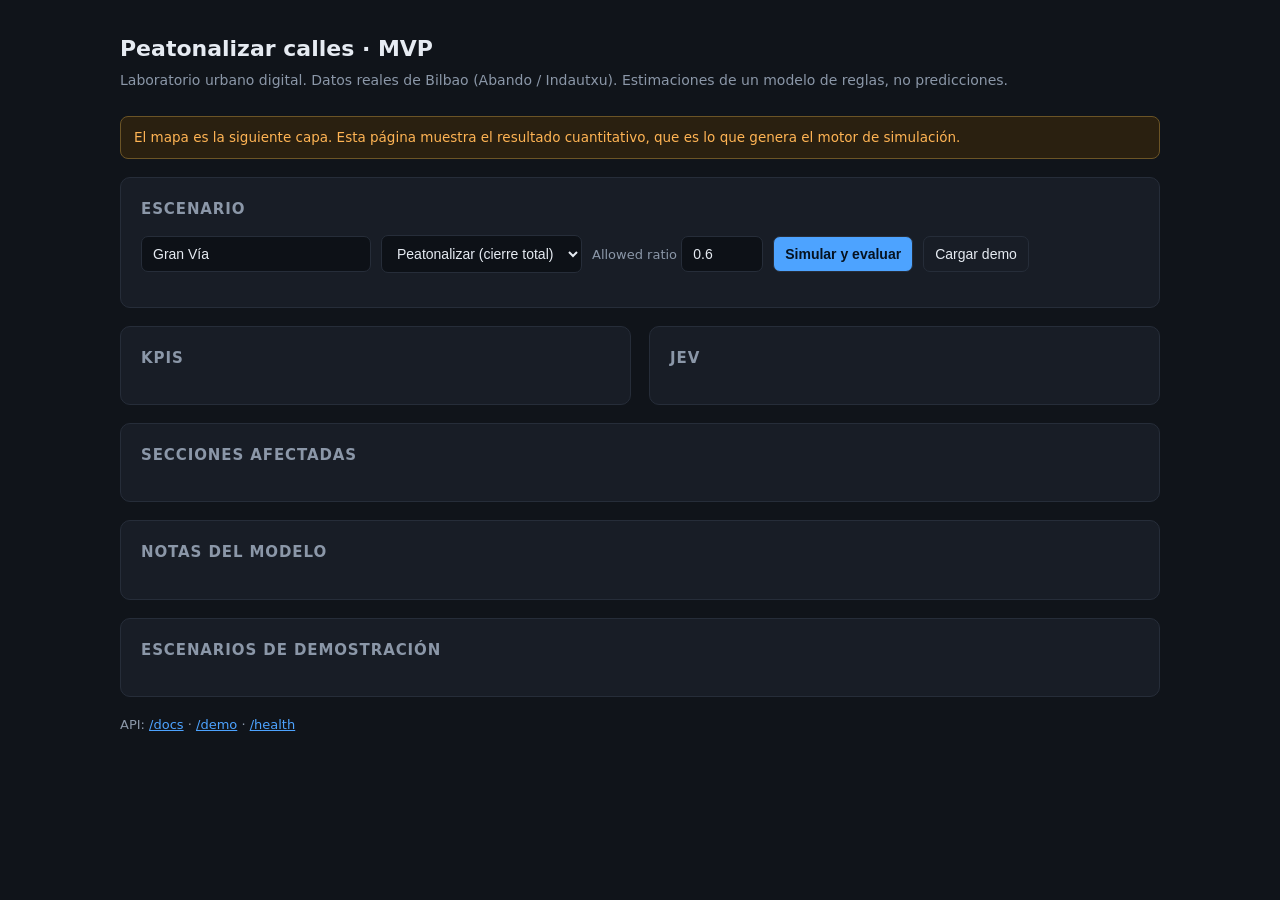
==== app/static/index.html @ d9772e4e "Anade pagina de demostracion en la raiz del servidor GET / daba 404 al abrir el navegador, que era e" ====
<!DOCTYPE html>
<html lang="es">
<head>
<meta charset="utf-8">
<meta name="viewport" content="width=device-width, initial-scale=1">
<title>MVP Peatonalizar calles · Bilbao</title>
<link rel="icon" href="/favicon.svg" type="image/svg+xml">
<style>
  :root {
    --bg: #10141a; --card: #181d26; --line: #262d39;
    --txt: #e6ebf2; --dim: #8b97a8; --accent: #4da3ff;
    --pos: #3ecf8e; --neg: #ff6b6b; --warn: #ffb454;
  }
  * { box-sizing: border-box; }
  body { margin: 0; padding: 32px 20px; background: var(--bg); color: var(--txt);
         font: 15px/1.55 system-ui, -apple-system, "Segoe UI", sans-serif; }
  .wrap { max-width: 1040px; margin: 0 auto; }
  h1 { font-size: 22px; margin: 0 0 4px; }
  .sub { color: var(--dim); font-size: 14px; margin-bottom: 24px; }
  .card { background: var(--card); border: 1px solid var(--line); border-radius: 10px;
          padding: 20px; margin-bottom: 18px; }
  h2 { font-size: 15px; margin: 0 0 14px; text-transform: uppercase;
       letter-spacing: .06em; color: var(--dim); font-weight: 600; }
  .row { display: flex; flex-wrap: wrap; gap: 10px; align-items: center; margin-bottom: 14px; }
  input, select, button { background: #0d1117; color: var(--txt); border: 1px solid var(--line);
    border-radius: 7px; padding: 9px 11px; font-size: 14px; }
  input { min-width: 230px; }
  button { background: var(--accent); color: #06121f; font-weight: 600; cursor: pointer; }
  button:hover { filter: brightness(1.1); }
  button.ghost { background: transparent; color: var(--txt); font-weight: 500; }
  .kpis { display: grid; grid-template-columns: repeat(auto-fit, minmax(148px, 1fr)); gap: 10px; }
  .kpi { background: #0d1117; border: 1px solid var(--line); border-radius: 8px; padding: 12px; }
  .kpi .k { font-size: 11.5px; color: var(--dim); text-transform: uppercase; letter-spacing: .04em; }
  .kpi .v { font-size: 21px; font-weight: 650; margin-top: 3px; }
  .pos { color: var(--pos); } .neg { color: var(--neg); } .zero { color: var(--dim); }
  .tags { display: flex; flex-wrap: wrap; gap: 8px; margin-top: 6px; }
  .tag { font-size: 12.5px; padding: 5px 11px; border-radius: 999px;
         border: 1px solid var(--line); background: #0d1117; }
  .tag.LOW, .tag.POSITIVE, .tag.FAVORABLE { color: var(--pos); border-color: #1e5c43; }
  .tag.HIGH, .tag.NEGATIVE, .tag.REVIEW_REQUIRED { color: var(--neg); border-color: #6b2626; }
  .tag.ACCEPTABLE { color: var(--warn); border-color: #6b5426; }
  ul { margin: 8px 0 0; padding-left: 20px; color: var(--warn); font-size: 13.5px; }
  li { margin-bottom: 3px; }
  table { width: 100%; border-collapse: collapse; font-size: 13.5px; }
  th, td { text-align: left; padding: 7px 9px; border-bottom: 1px solid var(--line); }
  th { color: var(--dim); font-weight: 500; font-size: 12px; text-transform: uppercase; }
  td.num, th.num { text-align: right; font-variant-numeric: tabular-nums; }
  .note { color: var(--dim); font-size: 13px; margin-top: 12px; }
  .warnbar { background: #2a2010; border: 1px solid #6b5426; color: var(--warn);
             padding: 10px 13px; border-radius: 8px; font-size: 13.5px; margin-bottom: 18px; }
  .split { display: grid; grid-template-columns: 1fr 1fr; gap: 18px; }
  @media (max-width: 780px) { .split { grid-template-columns: 1fr; } }
</style>
</head>
<body>
<div class="wrap">
  <h1>Peatonalizar calles · MVP</h1>
  <div class="sub">
    Laboratorio urbano digital. Datos reales de Bilbao (Abando / Indautxu).
    Estimaciones de un modelo de reglas, no predicciones.
  </div>

  <div class="warnbar">
    El mapa es la siguiente capa. Esta página muestra el resultado cuantitativo,
    que es lo que genera el motor de simulación.
  </div>

  <div class="card">
    <h2>Escenario</h2>
    <div class="row">
      <input id="street" placeholder="Calle: Gran Vía, Heros, 328…" value="Gran Vía">
      <select id="action">
        <option value="close">Peatonalizar (cierre total)</option>
        <option value="traffic_restriction">Restricción parcial</option>
      </select>
      <label style="color:var(--dim);font-size:13px">
        Allowed ratio <input id="ratio" type="number" min="0" max="1" step="0.05"
               value="0.6" style="min-width:80px">
      </label>
      <button onclick="run()">Simular y evaluar</button>
      <button class="ghost" onclick="loadDemo()">Cargar demo</button>
    </div>
    <div id="target" class="note"></div>
  </div>

  <div class="split">
    <div class="card"><h2>KPIs</h2><div class="kpis" id="kpis"></div></div>
    <div class="card"><h2>Jev</h2><div id="jev"></div></div>
  </div>

  <div class="card"><h2>Secciones afectadas</h2><div id="impacts"></div></div>
  <div class="card"><h2>Notas del modelo</h2><div id="notes" class="note"></div></div>

  <div class="card"><h2>Escenarios de demostración</h2><div id="demo"></div></div>

  <div class="note">
    API: <a href="/docs" style="color:var(--accent)">/docs</a> ·
    <a href="/demo" style="color:var(--accent)">/demo</a> ·
    <a href="/health" style="color:var(--accent)">/health</a>
  </div>
</div>

<script>
const $ = (id) => document.getElementById(id);
const pct = (v) => (v > 0 ? '+' : '') + Number(v).toFixed(1) + '%';
const cls = (v, goodUp) =>
  Math.abs(v) < 0.05 ? 'zero' : ((v > 0) === goodUp ? 'pos' : 'neg');

async function run() {
  const action = $('action').value;
  const params = action === 'traffic_restriction' ? { allowed_ratio: Number($('ratio').value) } : {};
  const body = { street_id: $('street').value.trim(), action, params };
  $('kpis').innerHTML = $('jev').innerHTML = $('impacts').innerHTML = $('notes').innerHTML =
    '<span class="note">Simulando…</span>';
  try {
    const r = await fetch('/evaluate', {
      method: 'POST', headers: { 'Content-Type': 'application/json' }, body: JSON.stringify(body),
    });
    const d = await r.json();
    if (!r.ok) throw new Error(d.detail || r.statusText);
    render(d.simulation, d.jev);
  } catch (e) {
    $('kpis').innerHTML = `<span class="neg">${e.message}</span>`;
  }
}

function render(sim, jev) {
  const t = sim.scenario;
  $('target').textContent =
    `Escenario "${t.action}" sobre ${t.street_id}` +
    (t.start ? ` · ${t.start}–${t.end}` : '') +
    (Object.keys(t.params || {}).length ? ` · ${JSON.stringify(t.params)}` : '');

  const k = sim.kpis;
  const rows = [
    ['tráfico', k.traffic_change, false],
    ['emisiones', k.emissions_change, false],
    ['t. desplazamiento', k.travel_time_change, false],
    ['peatones', k.pedestrian_change, true],
    ['comercio (potencial)', k.commercial_activity_change, true],
    ['accesibilidad', k.accessibility_change, true],
  ];
  $('kpis').innerHTML = rows.map(([label, v, goodUp]) =>
    `<div class="kpi"><div class="k">${label}</div>
     <div class="v ${cls(v, goodUp)}">${pct(v)}</div></div>`).join('') +
    `<div class="kpi"><div class="k">fuera de la zona</div>
     <div class="v">${Math.round(sim.displaced_outside_zone)}</div>
     <div class="k">veh/h</div></div>` +
    `<div class="kpi"><div class="k">sección más afectada</div>
     <div class="v ${sim.max_section_increase_pct > 25 ? 'neg' : 'zero'}">
     ${pct(sim.max_section_increase_pct)}</div></div>`;

  $('jev').innerHTML =
    `<div class="tags">
       <span class="tag ${jev.overall_status}">${jev.overall_status}</span>
     </div>
     <table style="margin-top:12px">
       <tr><th>Dimensión</th><th>Clasificación</th></tr>
       <tr><td>tráfico</td><td><span class="tag ${jev.traffic_risk}">${jev.traffic_risk}</span></td></tr>
       <tr><td>ambiental</td><td><span class="tag ${jev.environmental_impact}">${jev.environmental_impact}</span></td></tr>
       <tr><td>comercial</td><td><span class="tag ${jev.commercial_impact}">${jev.commercial_impact}</span></td></tr>
       <tr><td>accesibilidad</td><td><span class="tag ${jev.accessibility_impact}">${jev.accessibility_impact}</span></td></tr>
       <tr><td>confianza</td><td>${Math.round(jev.confidence * 100)}%</td></tr>
     </table>` +
    (jev.alerts.length ? `<ul>${jev.alerts.map(a => `<li>${a}</li>`).join('')}</ul>` : '');

  const rowsImp = sim.impacts.filter(i => Math.abs(i.change_pct) > 0.05)
    .sort((a, b) => Math.abs(b.change_pct) - Math.abs(a.change_pct));
  $('impacts').innerHTML = rowsImp.length
    ? `<table><thead><tr><th>Sección</th><th>Calle</th>
       <th class="num">Antes</th><th class="num">Después</th><th class="num">Δ</th></tr></thead><tbody>` +
      rowsImp.map(i => `<tr><td>${i.section_id}</td><td>${i.name || '—'}</td>
        <td class="num">${Math.round(i.baseline_vehicles_per_hour)}</td>
        <td class="num">${Math.round(i.simulated_vehicles_per_hour)}</td>
        <td class="num ${i.change_pct > 0 ? 'neg' : 'pos'}">${pct(i.change_pct)}</td></tr>`).join('') +
      '</tbody></table>'
    : '<span class="note">Sin cambios por sección.</span>';

  $('notes').innerHTML = (sim.notes || []).map(n => '• ' + n).join('<br>');
}

async function loadDemo() {
  const d = await (await fetch('/demo')).json();
  $('demo').innerHTML =
    `<div class="note">${d.city} · ${d.zone} · calle: <b>${d.street.display_name || d.street.name}</b>
      (sección ${d.street.id}, OSM: ${d.street.name})</div>
     <table style="margin-top:10px"><thead><tr><th>Acción</th><th class="num">Tráfico</th>
       <th class="num">Emisiones</th><th class="num">Accesib.</th><th>Jev</th></tr></thead><tbody>` +
    d.scenarios.map(s => `<tr><td>${s.scenario.action}</td>
      <td class="num">${pct(s.kpis.traffic_change)}</td>
      <td class="num pos">${pct(s.kpis.emissions_change)}</td>
      <td class="num neg">${pct(s.kpis.accessibility_change)}</td>
      <td><span class="tag ${s.jev.overall_status}">${s.jev.overall_status}</span></td></tr>`).join('') +
    '</tbody></table>' +
    `<div class="note">Cobertura: ${d.coverage.sections_in_zone} secciones en zona,
      ${d.coverage.freshness_pct}% con lectura de hoy,
      ${d.coverage.zero_intensity_sections} con intensidad 0.</div>`;
}

loadDemo();
</script>
</body>
</html>
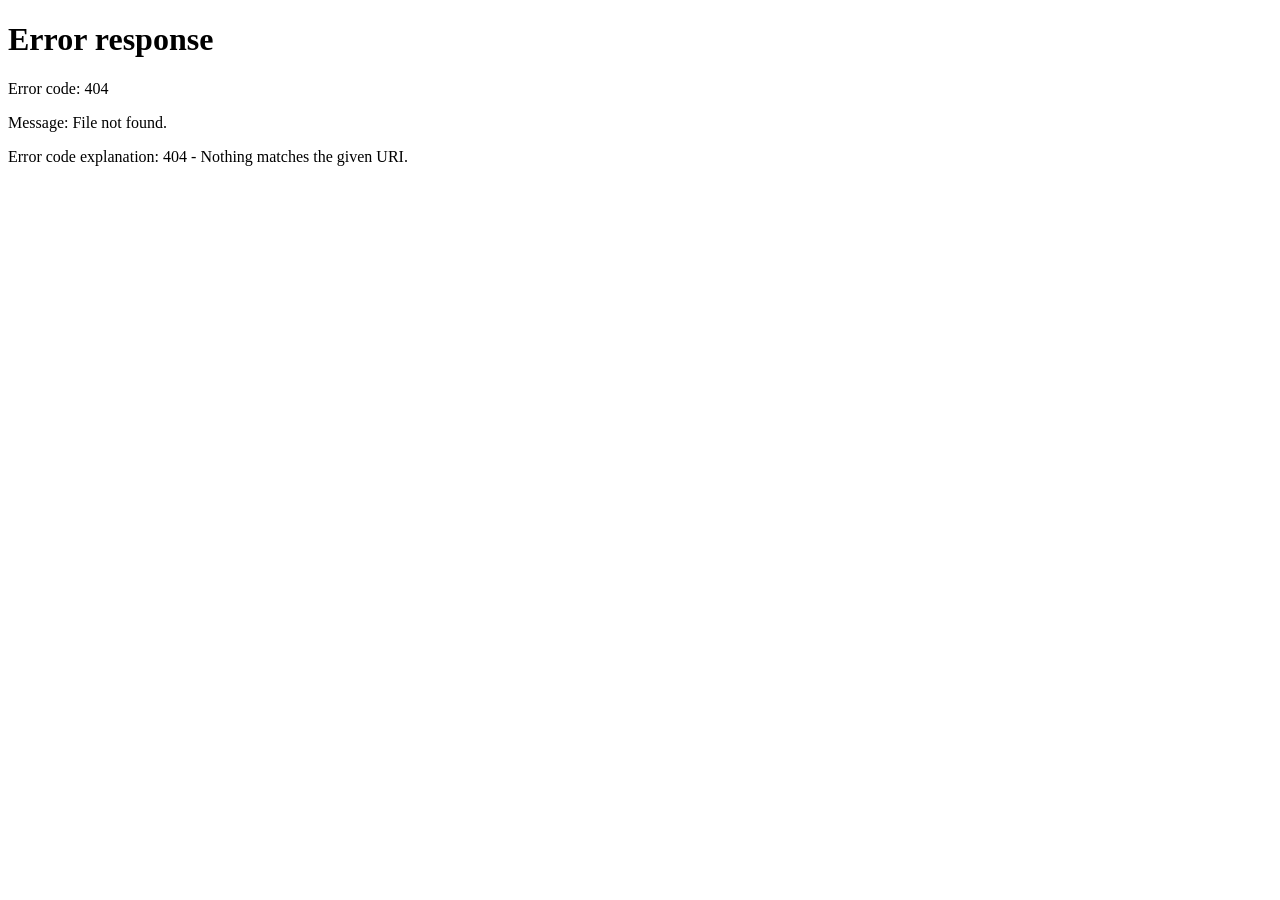
==== commit 77ba4b19: "Separa la interfaz en cuatro pantallas y conecta el feed de camaras Una pantalla por etapa del flujo" ====
--- a/app/static/index.html
+++ b/app/static/index.html
@@ -1,203 +1,26 @@
-<!DOCTYPE html>
+﻿<!DOCTYPE html>
 <html lang="es">
 <head>
 <meta charset="utf-8">
 <meta name="viewport" content="width=device-width, initial-scale=1">
-<title>MVP Peatonalizar calles · Bilbao</title>
+<title>Peatonalizar calles · MVP</title>
 <link rel="icon" href="/favicon.svg" type="image/svg+xml">
-<style>
-  :root {
-    --bg: #10141a; --card: #181d26; --line: #262d39;
-    --txt: #e6ebf2; --dim: #8b97a8; --accent: #4da3ff;
-    --pos: #3ecf8e; --neg: #ff6b6b; --warn: #ffb454;
-  }
-  * { box-sizing: border-box; }
-  body { margin: 0; padding: 32px 20px; background: var(--bg); color: var(--txt);
-         font: 15px/1.55 system-ui, -apple-system, "Segoe UI", sans-serif; }
-  .wrap { max-width: 1040px; margin: 0 auto; }
-  h1 { font-size: 22px; margin: 0 0 4px; }
-  .sub { color: var(--dim); font-size: 14px; margin-bottom: 24px; }
-  .card { background: var(--card); border: 1px solid var(--line); border-radius: 10px;
-          padding: 20px; margin-bottom: 18px; }
-  h2 { font-size: 15px; margin: 0 0 14px; text-transform: uppercase;
-       letter-spacing: .06em; color: var(--dim); font-weight: 600; }
-  .row { display: flex; flex-wrap: wrap; gap: 10px; align-items: center; margin-bottom: 14px; }
-  input, select, button { background: #0d1117; color: var(--txt); border: 1px solid var(--line);
-    border-radius: 7px; padding: 9px 11px; font-size: 14px; }
-  input { min-width: 230px; }
-  button { background: var(--accent); color: #06121f; font-weight: 600; cursor: pointer; }
-  button:hover { filter: brightness(1.1); }
-  button.ghost { background: transparent; color: var(--txt); font-weight: 500; }
-  .kpis { display: grid; grid-template-columns: repeat(auto-fit, minmax(148px, 1fr)); gap: 10px; }
-  .kpi { background: #0d1117; border: 1px solid var(--line); border-radius: 8px; padding: 12px; }
-  .kpi .k { font-size: 11.5px; color: var(--dim); text-transform: uppercase; letter-spacing: .04em; }
-  .kpi .v { font-size: 21px; font-weight: 650; margin-top: 3px; }
-  .pos { color: var(--pos); } .neg { color: var(--neg); } .zero { color: var(--dim); }
-  .tags { display: flex; flex-wrap: wrap; gap: 8px; margin-top: 6px; }
-  .tag { font-size: 12.5px; padding: 5px 11px; border-radius: 999px;
-         border: 1px solid var(--line); background: #0d1117; }
-  .tag.LOW, .tag.POSITIVE, .tag.FAVORABLE { color: var(--pos); border-color: #1e5c43; }
-  .tag.HIGH, .tag.NEGATIVE, .tag.REVIEW_REQUIRED { color: var(--neg); border-color: #6b2626; }
-  .tag.ACCEPTABLE { color: var(--warn); border-color: #6b5426; }
-  ul { margin: 8px 0 0; padding-left: 20px; color: var(--warn); font-size: 13.5px; }
-  li { margin-bottom: 3px; }
-  table { width: 100%; border-collapse: collapse; font-size: 13.5px; }
-  th, td { text-align: left; padding: 7px 9px; border-bottom: 1px solid var(--line); }
-  th { color: var(--dim); font-weight: 500; font-size: 12px; text-transform: uppercase; }
-  td.num, th.num { text-align: right; font-variant-numeric: tabular-nums; }
-  .note { color: var(--dim); font-size: 13px; margin-top: 12px; }
-  .warnbar { background: #2a2010; border: 1px solid #6b5426; color: var(--warn);
-             padding: 10px 13px; border-radius: 8px; font-size: 13.5px; margin-bottom: 18px; }
-  .split { display: grid; grid-template-columns: 1fr 1fr; gap: 18px; }
-  @media (max-width: 780px) { .split { grid-template-columns: 1fr; } }
-</style>
+<link rel="stylesheet" href="/static/base.css">
 </head>
 <body>
 <div class="wrap">
-  <h1>Peatonalizar calles · MVP</h1>
-  <div class="sub">
-    Laboratorio urbano digital. Datos reales de Bilbao (Abando / Indautxu).
-    Estimaciones de un modelo de reglas, no predicciones.
-  </div>
-
-  <div class="warnbar">
-    El mapa es la siguiente capa. Esta página muestra el resultado cuantitativo,
-    que es lo que genera el motor de simulación.
-  </div>
-
+  <header class="top">
+    <h1>Peatonalizar calles · MVP</h1>
+    <div class="sub">Redirigiendo a la pantalla de datos…</div>
+  </header>
   <div class="card">
-    <h2>Escenario</h2>
-    <div class="row">
-      <input id="street" placeholder="Calle: Gran Vía, Heros, 328…" value="Gran Vía">
-      <select id="action">
-        <option value="close">Peatonalizar (cierre total)</option>
-        <option value="traffic_restriction">Restricción parcial</option>
-      </select>
-      <label style="color:var(--dim);font-size:13px">
-        Allowed ratio <input id="ratio" type="number" min="0" max="1" step="0.05"
-               value="0.6" style="min-width:80px">
-      </label>
-      <button onclick="run()">Simular y evaluar</button>
-      <button class="ghost" onclick="loadDemo()">Cargar demo</button>
+    <h2>Flujo</h2>
+    <div class="note">
+      <a href="/">1. Datos</a> → <a href="/escenario">2. Escenario</a> →
+      <a href="/simulacion">3. Simulación</a> → <a href="/jev">4. Jev</a>
     </div>
-    <div id="target" class="note"></div>
-  </div>
-
-  <div class="split">
-    <div class="card"><h2>KPIs</h2><div class="kpis" id="kpis"></div></div>
-    <div class="card"><h2>Jev</h2><div id="jev"></div></div>
-  </div>
-
-  <div class="card"><h2>Secciones afectadas</h2><div id="impacts"></div></div>
-  <div class="card"><h2>Notas del modelo</h2><div id="notes" class="note"></div></div>
-
-  <div class="card"><h2>Escenarios de demostración</h2><div id="demo"></div></div>
-
-  <div class="note">
-    API: <a href="/docs" style="color:var(--accent)">/docs</a> ·
-    <a href="/demo" style="color:var(--accent)">/demo</a> ·
-    <a href="/health" style="color:var(--accent)">/health</a>
   </div>
 </div>
-
-<script>
-const $ = (id) => document.getElementById(id);
-const pct = (v) => (v > 0 ? '+' : '') + Number(v).toFixed(1) + '%';
-const cls = (v, goodUp) =>
-  Math.abs(v) < 0.05 ? 'zero' : ((v > 0) === goodUp ? 'pos' : 'neg');
-
-async function run() {
-  const action = $('action').value;
-  const params = action === 'traffic_restriction' ? { allowed_ratio: Number($('ratio').value) } : {};
-  const body = { street_id: $('street').value.trim(), action, params };
-  $('kpis').innerHTML = $('jev').innerHTML = $('impacts').innerHTML = $('notes').innerHTML =
-    '<span class="note">Simulando…</span>';
-  try {
-    const r = await fetch('/evaluate', {
-      method: 'POST', headers: { 'Content-Type': 'application/json' }, body: JSON.stringify(body),
-    });
-    const d = await r.json();
-    if (!r.ok) throw new Error(d.detail || r.statusText);
-    render(d.simulation, d.jev);
-  } catch (e) {
-    $('kpis').innerHTML = `<span class="neg">${e.message}</span>`;
-  }
-}
-
-function render(sim, jev) {
-  const t = sim.scenario;
-  $('target').textContent =
-    `Escenario "${t.action}" sobre ${t.street_id}` +
-    (t.start ? ` · ${t.start}–${t.end}` : '') +
-    (Object.keys(t.params || {}).length ? ` · ${JSON.stringify(t.params)}` : '');
-
-  const k = sim.kpis;
-  const rows = [
-    ['tráfico', k.traffic_change, false],
-    ['emisiones', k.emissions_change, false],
-    ['t. desplazamiento', k.travel_time_change, false],
-    ['peatones', k.pedestrian_change, true],
-    ['comercio (potencial)', k.commercial_activity_change, true],
-    ['accesibilidad', k.accessibility_change, true],
-  ];
-  $('kpis').innerHTML = rows.map(([label, v, goodUp]) =>
-    `<div class="kpi"><div class="k">${label}</div>
-     <div class="v ${cls(v, goodUp)}">${pct(v)}</div></div>`).join('') +
-    `<div class="kpi"><div class="k">fuera de la zona</div>
-     <div class="v">${Math.round(sim.displaced_outside_zone)}</div>
-     <div class="k">veh/h</div></div>` +
-    `<div class="kpi"><div class="k">sección más afectada</div>
-     <div class="v ${sim.max_section_increase_pct > 25 ? 'neg' : 'zero'}">
-     ${pct(sim.max_section_increase_pct)}</div></div>`;
-
-  $('jev').innerHTML =
-    `<div class="tags">
-       <span class="tag ${jev.overall_status}">${jev.overall_status}</span>
-     </div>
-     <table style="margin-top:12px">
-       <tr><th>Dimensión</th><th>Clasificación</th></tr>
-       <tr><td>tráfico</td><td><span class="tag ${jev.traffic_risk}">${jev.traffic_risk}</span></td></tr>
-       <tr><td>ambiental</td><td><span class="tag ${jev.environmental_impact}">${jev.environmental_impact}</span></td></tr>
-       <tr><td>comercial</td><td><span class="tag ${jev.commercial_impact}">${jev.commercial_impact}</span></td></tr>
-       <tr><td>accesibilidad</td><td><span class="tag ${jev.accessibility_impact}">${jev.accessibility_impact}</span></td></tr>
-       <tr><td>confianza</td><td>${Math.round(jev.confidence * 100)}%</td></tr>
-     </table>` +
-    (jev.alerts.length ? `<ul>${jev.alerts.map(a => `<li>${a}</li>`).join('')}</ul>` : '');
-
-  const rowsImp = sim.impacts.filter(i => Math.abs(i.change_pct) > 0.05)
-    .sort((a, b) => Math.abs(b.change_pct) - Math.abs(a.change_pct));
-  $('impacts').innerHTML = rowsImp.length
-    ? `<table><thead><tr><th>Sección</th><th>Calle</th>
-       <th class="num">Antes</th><th class="num">Después</th><th class="num">Δ</th></tr></thead><tbody>` +
-      rowsImp.map(i => `<tr><td>${i.section_id}</td><td>${i.name || '—'}</td>
-        <td class="num">${Math.round(i.baseline_vehicles_per_hour)}</td>
-        <td class="num">${Math.round(i.simulated_vehicles_per_hour)}</td>
-        <td class="num ${i.change_pct > 0 ? 'neg' : 'pos'}">${pct(i.change_pct)}</td></tr>`).join('') +
-      '</tbody></table>'
-    : '<span class="note">Sin cambios por sección.</span>';
-
-  $('notes').innerHTML = (sim.notes || []).map(n => '• ' + n).join('<br>');
-}
-
-async function loadDemo() {
-  const d = await (await fetch('/demo')).json();
-  $('demo').innerHTML =
-    `<div class="note">${d.city} · ${d.zone} · calle: <b>${d.street.display_name || d.street.name}</b>
-      (sección ${d.street.id}, OSM: ${d.street.name})</div>
-     <table style="margin-top:10px"><thead><tr><th>Acción</th><th class="num">Tráfico</th>
-       <th class="num">Emisiones</th><th class="num">Accesib.</th><th>Jev</th></tr></thead><tbody>` +
-    d.scenarios.map(s => `<tr><td>${s.scenario.action}</td>
-      <td class="num">${pct(s.kpis.traffic_change)}</td>
-      <td class="num pos">${pct(s.kpis.emissions_change)}</td>
-      <td class="num neg">${pct(s.kpis.accessibility_change)}</td>
-      <td><span class="tag ${s.jev.overall_status}">${s.jev.overall_status}</span></td></tr>`).join('') +
-    '</tbody></table>' +
-    `<div class="note">Cobertura: ${d.coverage.sections_in_zone} secciones en zona,
-      ${d.coverage.freshness_pct}% con lectura de hoy,
-      ${d.coverage.zero_intensity_sections} con intensidad 0.</div>`;
-}
-
-loadDemo();
-</script>
+<script>location.replace("/datos");</script>
 </body>
 </html>
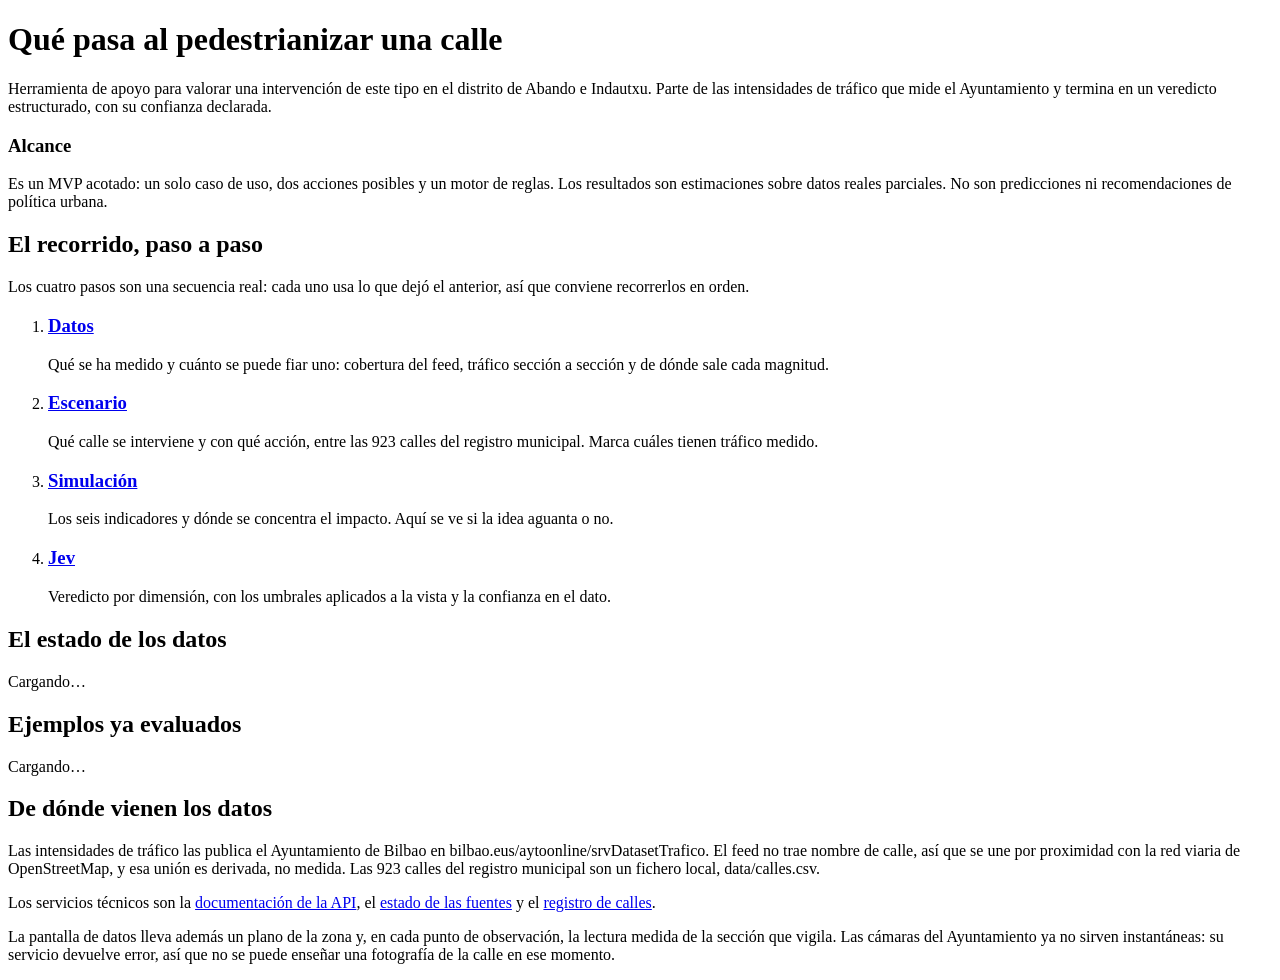
==== commit 5a62e7b6: "Pantalla de inicio, plano SVG, todas las calles de Bilbao e identidad visual Resuelve tres peticione" ====
--- a/app/static/index.html
+++ b/app/static/index.html
@@ -3,24 +3,157 @@
 <head>
 <meta charset="utf-8">
 <meta name="viewport" content="width=device-width, initial-scale=1">
-<title>Peatonalizar calles · MVP</title>
+<title>Peatonalizar calles · Laboratorio urbano digital · Bilbao</title>
+<meta name="description" content="MVP del laboratorio urbano digital de Bilbao: qué pasa al pedestrianizar una calle, sobre datos reales de tráfico.">
 <link rel="icon" href="/favicon.svg" type="image/svg+xml">
 <link rel="stylesheet" href="/static/base.css">
 </head>
 <body>
-<div class="wrap">
-  <header class="top">
-    <h1>Peatonalizar calles · MVP</h1>
-    <div class="sub">Redirigiendo a la pantalla de datos…</div>
-  </header>
-  <div class="card">
-    <h2>Flujo</h2>
-    <div class="note">
-      <a href="/">1. Datos</a> → <a href="/escenario">2. Escenario</a> →
-      <a href="/simulacion">3. Simulación</a> → <a href="/jev">4. Jev</a>
-    </div>
+<main id="principal" class="contenido">
+  <h1>Qué pasa al pedestrianizar una calle</h1>
+  <p class="entrada">
+    Herramienta de apoyo para valorar una intervención de este tipo en el
+    distrito de Abando e Indautxu. Parte de las intensidades de tráfico que
+    mide el Ayuntamiento y termina en un veredicto estructurado, con su
+    confianza declarada.
+  </p>
+
+  <div class="aviso">
+    <h3>Alcance</h3>
+    <p>
+      Es un MVP acotado: un solo caso de uso, dos acciones posibles y un motor de
+      reglas. Los resultados son estimaciones sobre datos reales parciales. No
+      son predicciones ni recomendaciones de política urbana.
+    </p>
   </div>
-</div>
-<script>location.replace("/datos");</script>
+
+  <div class="columnas">
+    <section class="bloque">
+      <h2>El recorrido, paso a paso</h2>
+      <p class="tenue">
+        Los cuatro pasos son una secuencia real: cada uno usa lo que dejó el
+        anterior, así que conviene recorrerlos en orden.
+      </p>
+      <ol class="pasos">
+        <li>
+          <h3><a href="/datos">Datos</a></h3>
+          <p>
+            Qué se ha medido y cuánto se puede fiar uno: cobertura del feed,
+            tráfico sección a sección y de dónde sale cada magnitud.
+          </p>
+        </li>
+        <li>
+          <h3><a href="/escenario">Escenario</a></h3>
+          <p>
+            Qué calle se interviene y con qué acción, entre las 923 calles del
+            registro municipal. Marca cuáles tienen tráfico medido.
+          </p>
+        </li>
+        <li>
+          <h3><a href="/simulacion">Simulación</a></h3>
+          <p>
+            Los seis indicadores y dónde se concentra el impacto. Aquí se ve si
+            la idea aguanta o no.
+          </p>
+        </li>
+        <li>
+          <h3><a href="/jev">Jev</a></h3>
+          <p>
+            Veredicto por dimensión, con los umbrales aplicados a la vista y la
+            confianza en el dato.
+          </p>
+        </li>
+      </ol>
+    </section>
+
+    <aside>
+      <section class="bloque">
+        <h2>El estado de los datos</h2>
+        <div id="flow" class="cargando">Cargando…</div>
+      </section>
+    </aside>
+  </div>
+
+  <section class="bloque">
+    <h2>Ejemplos ya evaluados</h2>
+    <div id="quick" class="cargando">Cargando…</div>
+  </section>
+
+  <section class="bloque">
+    <h2>De dónde vienen los datos</h2>
+    <p>
+      Las intensidades de tráfico las publica el Ayuntamiento de Bilbao en
+      <span class="mono">bilbao.eus/aytoonline/srvDatasetTrafico</span>. El feed
+      no trae nombre de calle, así que se une por proximidad con la red viaria
+      de OpenStreetMap, y esa unión es derivada, no medida. Las 923 calles del
+      registro municipal son un fichero local, <span class="mono">data/calles.csv</span>.
+    </p>
+    <p>
+      Los servicios técnicos son la <a href="/docs">documentación de la API</a>,
+      el <a href="/health">estado de las fuentes</a> y el
+      <a href="/streets">registro de calles</a>.
+    </p>
+    <p>
+      La pantalla de datos lleva además un plano de la zona y, en cada punto de
+      observación, la lectura medida de la sección que vigila. Las cámaras del
+      Ayuntamiento ya no sirven instantáneas: su servicio devuelve error, así que
+      no se puede enseñar una fotografía de la calle en ese momento.
+    </p>
+  </section>
+</main>
+
+<script type="module">
+import { $, pct, esc, tag, renderChrome } from "/static/ui.js";
+
+renderChrome("/", [[]]);
+
+const ACCION_LABEL = {
+  close: "Peatonalizar, cierre total",
+  traffic_restriction: "Restricción parcial de tráfico",
+};
+
+const t = await (await fetch("/traffic")).json();
+const c = t.coverage || {};
+const st = await (await fetch("/streets?limit=1")).json();
+
+$("flow").innerHTML = `
+  <dl class="ficha">
+    <dt>Secciones medidas</dt>
+    <dd>${c.sections_in_zone ?? 0} en ${esc(t.zone || "la zona")}</dd>
+    <dt>Calles del registro</dt>
+    <dd>${st.total ?? 0}, de las que ${st.with_traffic_data ?? 0} tienen tráfico medido</dd>
+    <dt>Lectura de hoy</dt>
+    <dd><span class="valor ${c.freshness_pct >= 80 ? "baja" : c.freshness_pct >= 50 ? "" : "sube"}">${c.freshness_pct ?? 0}%</span></dd>
+    <dt>Puntos de observación</dt>
+    <dd>${(await (await fetch("/cameras")).json()).total_in_city ?? 0} en la ciudad</dd>
+  </dl>`;
+
+const d = await (await fetch("/demo")).json();
+$("quick").innerHTML = `
+  <p>
+    Sobre <b>${esc(d.street.display_name || d.street.name)}</b>, sección
+    <span class="mono">${esc(d.street.id)}</span>:
+  </p>
+  <div class="tabla-contenedor">
+    <table>
+      <thead><tr>
+        <th scope="col">Acción</th>
+        <th scope="col" class="num">Tráfico</th>
+        <th scope="col" class="num">Emisiones</th>
+        <th scope="col" class="num">Peatones</th>
+        <th scope="col">Jev</th>
+      </tr></thead><tbody>` +
+  d.scenarios.map((s) => `<tr>
+    <td>${esc(ACCION_LABEL[s.scenario.action] || s.scenario.action)}</td>
+    <td class="num">${pct(s.kpis.traffic_change)}</td>
+    <td class="num">${pct(s.kpis.emissions_change)}</td>
+    <td class="num">${pct(s.kpis.pedestrian_change)}</td>
+    <td>${tag(s.jev.overall_status)}</td></tr>`).join("") +
+  `</tbody></table>
+  </div>
+  <div class="acciones">
+    <a class="boton boton-primario" href="/escenario">Probar otro escenario</a>
+  </div>`;
+</script>
 </body>
-</html>+</html>
